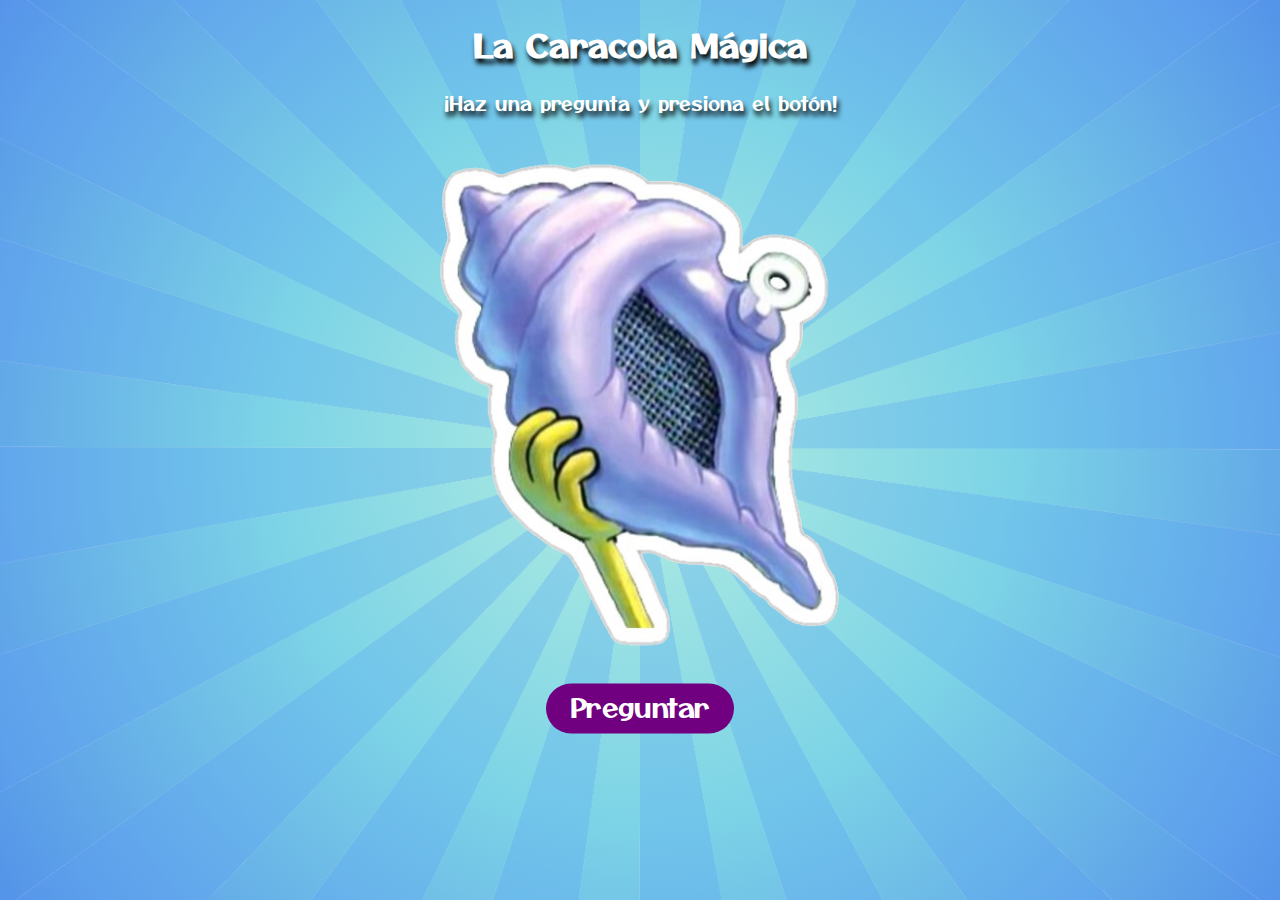
==== index.html @ 26fc7c1e "Initial commit" ====
<!DOCTYPE html>
<html lang="es">
<head>
  <meta charset="UTF-8">
  <meta http-equiv="X-UA-Compatible" content="IE=edge">
  <meta name="viewport" content="width=device-width, initial-scale=1.0">
  <title>La Caracola Mágica</title>

  <link rel="preconnect" href="https://fonts.googleapis.com">
  <link rel="preconnect" href="https://fonts.gstatic.com" crossorigin>
  <link href="https://fonts.googleapis.com/css2?family=Otomanopee+One&display=swap" rel="stylesheet">

  <link rel="stylesheet" href="css/styles.css">

  <script src="js/main.js" defer></script>
</head>
<body>

  <div id="background-rays">
    <figure id="rays">
      <img src="img/rays.png" alt="Rays">
    </figure>
  </div>

  <main>
    <section class="container spaced">
      <h1>La Caracola Mágica</h1>
      <p>¡Haz una pregunta y presiona el botón!</p>
    </section>

    <section id="shell" class="container spaced">
      <figure>
        <img src="img/caracola.png" alt="Caracola">
      </figure>
      <dialog id="answer" class="hidden">
        Nada.
      </dialog>

    </section>

    <section class="container">
      <button id="ask" onclick="ask()">Preguntar</button>
    </section>

  </main>

  <div id="loader" class="hidden">
    <div class="lds-spinner"><div></div><div></div><div></div><div></div><div></div><div></div><div></div><div></div><div></div><div></div><div></div><div></div></div>
  </div>

</body>
</html>
---- css/styles.css ----
html, body{
    padding: 0;
    margin: 0;
    left: 0;
    top: 0;

    font-family: 'Otomanopee One', sans-serif;
    
    background: rgb(179,237,225);
    background: -moz-radial-gradient(circle, rgba(179,237,225,1) 0%, rgba(125,212,230,1) 47%, rgba(84,147,233,1) 100%);
    background: -webkit-radial-gradient(circle, rgba(179,237,225,1) 0%, rgba(125,212,230,1) 47%, rgba(84,147,233,1) 100%);
    background: radial-gradient(circle, rgba(179,237,225,1) 0%, rgba(125,212,230,1) 47%, rgba(84,147,233,1) 100%);
    filter: progid:DXImageTransform.Microsoft.gradient(startColorstr="#b3ede1",endColorstr="#5493e9",GradientType=1);
}

body{
    height: 100vh;
    width: 100vw;

    display: grid;
    grid-template-columns: 1fr 8fr 1fr;
    grid-template-rows: auto;
    grid-template-areas:
        "a b c"
    ;

    overflow: hidden;
}

main{
    position: relative;
    grid-area: b;
    width: 100%;
    height: 100%;
}

h1, p{
    color: white;
    text-shadow: 2px 5px 5px black;
}

h1{
    font-size: 2rem;
}

p{
    font-size: 1.2rem;
}

img{
    transform: scale(0.97);
}

button{
    background-color: #710080;
    font-family: 'Otomanopee One', sans-serif;
    text-decoration: none;
    padding: 2px 12px 4px 12px;
    color: white;

    border: thin;
    border-radius: 0.8rem;
    transition: 0.25s;
    transform: scale(2);
}

button:hover{
    transform: scale(2.2);
}

#background-rays{
    grid-area: b;
    overflow: hidden;
    position: absolute;
    display: flex;
    justify-content: center;
    align-items: center;
    z-index: 0;
    height: 100vh;
    width: 100vw;
}

#rays{
    opacity: 18%;
    animation-name: spin;
	animation-duration: 40s;
    animation-iteration-count: infinite; 
	animation-timing-function: linear;
}

#shell{
    padding-left: 5rem;
    padding-right: 5rem;
}

#loader{
    position: absolute;
    display: flex;
    height: 100vh;
    width: 100vw;
    background-color: rgba(0, 0, 0, 0.8);

    justify-content: center;
    align-items: center;

    z-index: 100;
}

#answer{
    border: 0.5vmin solid black;
    border-radius: 100%;
    width: 20%;
    height: 12.5%;
    left: 40%;
    top: 10%;
    display: flex;
    align-items: center;
    justify-content: center;
    text-align: center;
    font-size: 2rem;
    background: white;
    box-shadow: 0 -0.25vmin, 0 0.125vmin;
    transition: 0.4s ease-out;
}

#answer::before {
    content: "";
    display: block;
    position: absolute;

    width: 40%;
    height: 60%;
    bottom: -30%;
    border-radius: 50%;
    left: 1%;
    box-shadow: 0.5vmin 0, 2vmin -0.5vmin white, 2vmin -0.5vmin 0 0.5vmin;
    clip-path: polygon(0% 49%, 150% 48%, 150% 100%, 0% 100%);
}

.container{ text-align: center; }

.spaced{ margin-bottom: 2rem; }

.hidden{ display: none !important; }

@keyframes spin {
	from { transform: rotate(0deg); }
	to { transform: rotate(360deg); }
}

@media screen and (max-width: 970px) {
    #answer{
        width: 20%;
        height: 12.5%;
        left: 69%;
        top: 10%;
    }

    #answer::before {
        width: 40%;
        height: 60%;
        bottom: -30%;
        border-radius: 50%;
        left: 1%;
    }
}

@media screen and (max-width: 640px) {
    #shell{ padding: 0; }
}

/* Spinner */

.lds-spinner {
    color: official;
    display: inline-block;
    position: relative;
    width: 80px;
    height: 80px;
}
.lds-spinner div {
    transform-origin: 40px 40px;
    animation: lds-spinner 1.2s linear infinite;
}
.lds-spinner div:after {
    content: "";
    display: block;
    position: absolute;
    top: 3px;
    left: 37px;
    width: 6px;
    height: 18px;
    border-radius: 20%;
    background: #fff;
}
.lds-spinner div:nth-child(1) {
    transform: rotate(0deg);
    animation-delay: -1.1s;
}
.lds-spinner div:nth-child(2) {
    transform: rotate(30deg);
    animation-delay: -1s;
}
.lds-spinner div:nth-child(3) {
    transform: rotate(60deg);
    animation-delay: -0.9s;
}
.lds-spinner div:nth-child(4) {
    transform: rotate(90deg);
    animation-delay: -0.8s;
}
.lds-spinner div:nth-child(5) {
    transform: rotate(120deg);
    animation-delay: -0.7s;
}
.lds-spinner div:nth-child(6) {
    transform: rotate(150deg);
    animation-delay: -0.6s;
}
.lds-spinner div:nth-child(7) {
    transform: rotate(180deg);
    animation-delay: -0.5s;
}
.lds-spinner div:nth-child(8) {
    transform: rotate(210deg);
    animation-delay: -0.4s;
}
.lds-spinner div:nth-child(9) {
    transform: rotate(240deg);
    animation-delay: -0.3s;
}
.lds-spinner div:nth-child(10) {
    transform: rotate(270deg);
    animation-delay: -0.2s;
}
.lds-spinner div:nth-child(11) {
    transform: rotate(300deg);
    animation-delay: -0.1s;
}
.lds-spinner div:nth-child(12) {
    transform: rotate(330deg);
    animation-delay: 0s;
}
@keyframes lds-spinner {
    0% { opacity: 1; }
    100% { opacity: 0; }
}
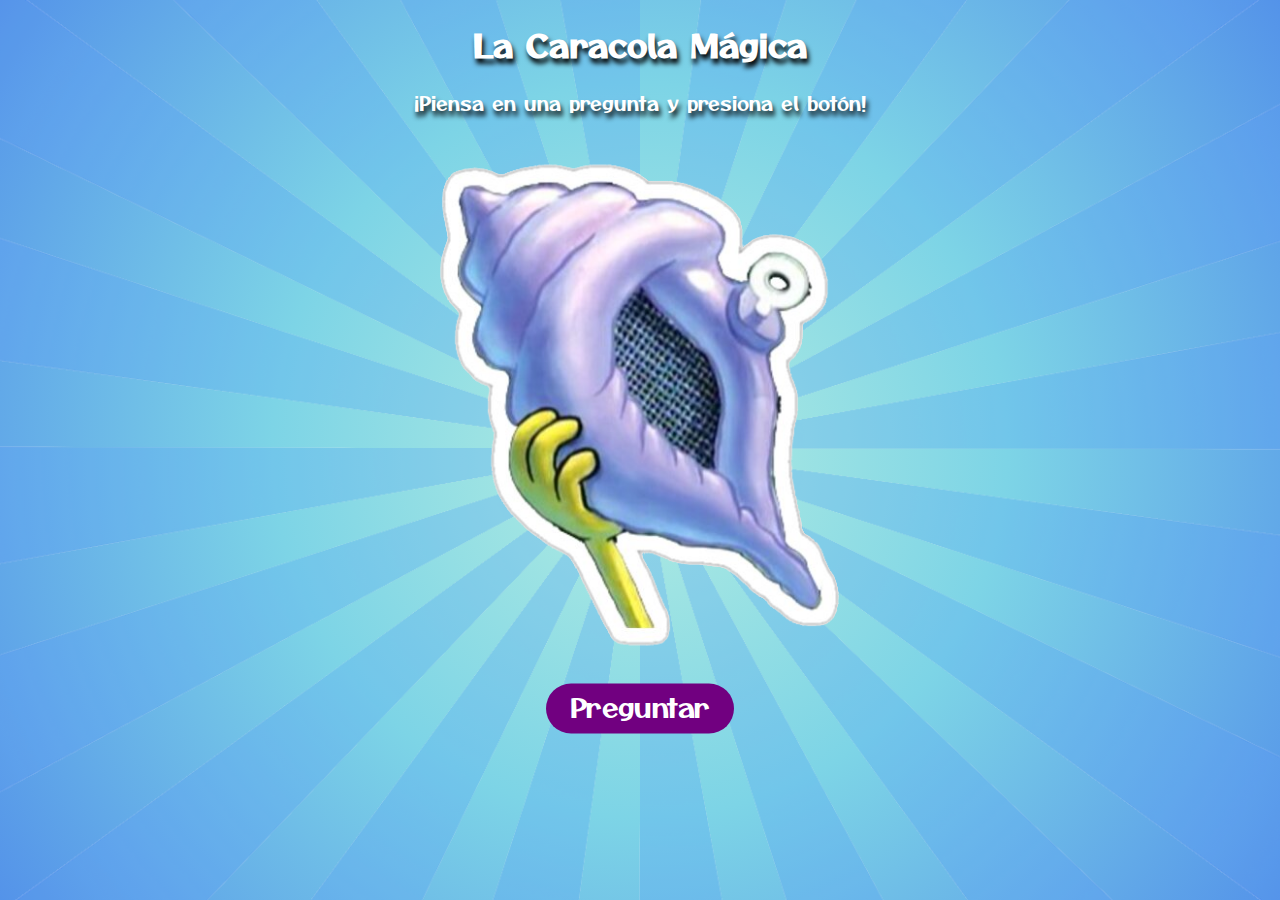
==== commit e99ca924: "Update index.html" ====
--- a/index.html
+++ b/index.html
@@ -25,7 +25,7 @@
   <main>
     <section class="container spaced">
       <h1>La Caracola Mágica</h1>
-      <p>¡Haz una pregunta y presiona el botón!</p>
+      <p>¡Piensa en una pregunta y presiona el botón!</p>
     </section>
 
     <section id="shell" class="container spaced">
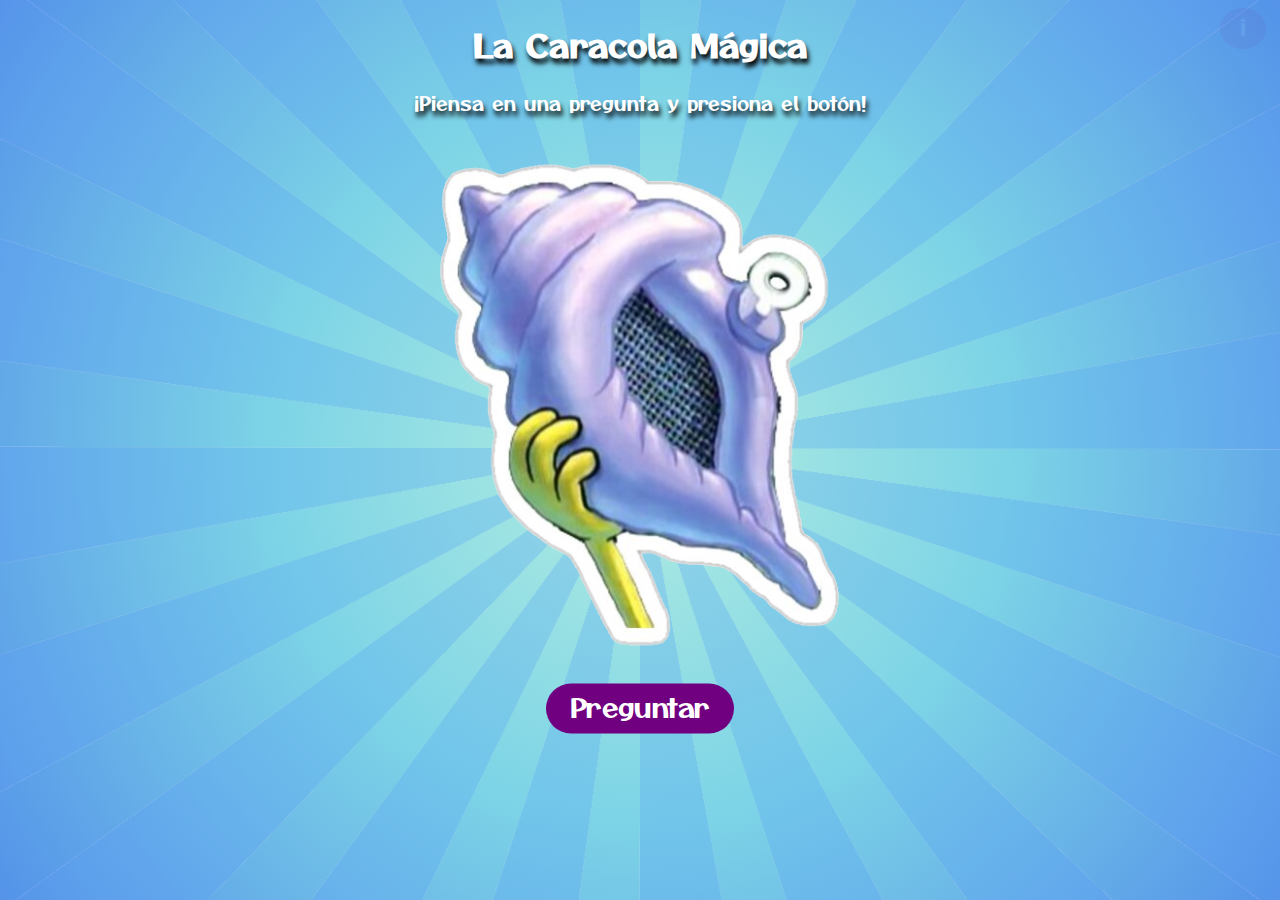
==== commit 2666503f: "Added Credits" ====
--- a/index.html
+++ b/index.html
@@ -13,6 +13,24 @@
   <link rel="stylesheet" href="css/styles.css">
 
   <script src="js/main.js" defer></script>
+
+  <link rel="apple-touch-icon" sizes="57x57" href="ico/apple-icon-57x57.png">
+  <link rel="apple-touch-icon" sizes="60x60" href="ico/apple-icon-60x60.png">
+  <link rel="apple-touch-icon" sizes="72x72" href="ico/apple-icon-72x72.png">
+  <link rel="apple-touch-icon" sizes="76x76" href="ico/apple-icon-76x76.png">
+  <link rel="apple-touch-icon" sizes="114x114" href="ico/apple-icon-114x114.png">
+  <link rel="apple-touch-icon" sizes="120x120" href="ico/apple-icon-120x120.png">
+  <link rel="apple-touch-icon" sizes="144x144" href="ico/apple-icon-144x144.png">
+  <link rel="apple-touch-icon" sizes="152x152" href="ico/apple-icon-152x152.png">
+  <link rel="apple-touch-icon" sizes="180x180" href="ico/apple-icon-180x180.png">
+  <link rel="icon" type="image/png" sizes="192x192"  href="ico/android-icon-192x192.png">
+  <link rel="icon" type="image/png" sizes="32x32" href="ico/favicon-32x32.png">
+  <link rel="icon" type="image/png" sizes="96x96" href="ico/favicon-96x96.png">
+  <link rel="icon" type="image/png" sizes="16x16" href="ico/favicon-16x16.png">
+  <link rel="manifest" href="ico/manifest.json">
+  <meta name="msapplication-TileColor" content="#ffffff">
+  <meta name="msapplication-TileImage" content="/ms-icon-144x144.png">
+  <meta name="theme-color" content="#ffffff">
 </head>
 <body>
 
@@ -44,6 +62,21 @@
 
   </main>
 
+  <button id="info" onclick="toggleInfo()">
+    i
+  </button>
+
+  <div id="credits" class="hidden" onclick="toggleInfo()">
+    <div>
+      <h2><i>Créditos</i></h2>
+      <h4>Desarrollado por: <a target="_blank" href="https://www.havila.dev">Humberto Avila</a></h4>
+      <h5>Imagen de Caracola Mágica: <a target="_blank" href="https://www.redbubble.com/people/tendercowboy/shop#profile">tendercowboy</a></h5>
+      <h5>Imagen de Favicon: <a target="_blank" href="https://www.teepublic.com/user/ajwhereartthou">AJWhereArtThou</a></h5>
+
+      <h6>"Spongebob Squarepants" by <a target="_blank" href="https://en.wikipedia.org/wiki/Stephen_Hillenburg">Stephen Hillenburg</a></h6>
+    </div>
+  </div>
+
   <div id="loader" class="hidden">
     <div class="lds-spinner"><div></div><div></div><div></div><div></div><div></div><div></div><div></div><div></div><div></div><div></div><div></div><div></div></div>
   </div>
--- a/css/styles.css
+++ b/css/styles.css
@@ -104,6 +104,52 @@
     align-items: center;
 
     z-index: 100;
+}
+
+#credits{
+    position: absolute;
+    display: flex;
+    justify-content: center;
+    align-items: center;
+    width: 100%;
+    height: 100%;
+    grid-area: b;
+    z-index: 50;
+    color: white;
+    background-color: rgba(0, 0, 0, 0.8);
+}
+
+#credits a{
+    text-decoration: none;
+    color: rgb(179,237,225);
+}
+
+#credits > div{
+    text-align: center;
+    text-shadow: 2px 5px 5px black;
+    transform: scale(1.75);
+}
+
+#credits > div > h4{
+    margin: 8px;
+}
+
+#credits > div > h5{
+    margin: 4px;
+}
+
+#info{
+    justify-content: center;
+    transform: scale(1.65) !important;
+    border-radius: 50% !important;
+    top: 1rem;
+    left: 96%;
+    position: absolute;
+    opacity: 0.05;
+}
+
+#info:hover{
+    opacity: 0.7;
 }
 
 #answer{
@@ -165,14 +211,45 @@
     }
 }
 
-@media screen and (max-width: 640px) {
+@media screen and (max-width: 641px) {
     #shell{ padding: 0; }
 }
 
+@media screen and (max-width: 620px) {
+    #answer{
+        width: 50%;
+        height: 10%;
+        left: 40%;
+        top: 17%;
+    }
+}
+
+@media screen and (max-width: 361px) {
+    main{
+        margin-top: 3rem;
+    }
+    #background-rays{
+        width: 150%;
+        height: 150%;
+    }
+    #loader{
+        width: 152%;
+        height: 152%;
+    }
+    #answer{
+        width: 50%;
+        height: 10%;
+        left: 40%;
+        top: 17%;
+    }
+    #shell img {
+        transform: scale(0.8);
+    }
+}
+
 /* Spinner */
-
 .lds-spinner {
-    color: official;
+    color: white;
     display: inline-block;
     position: relative;
     width: 80px;
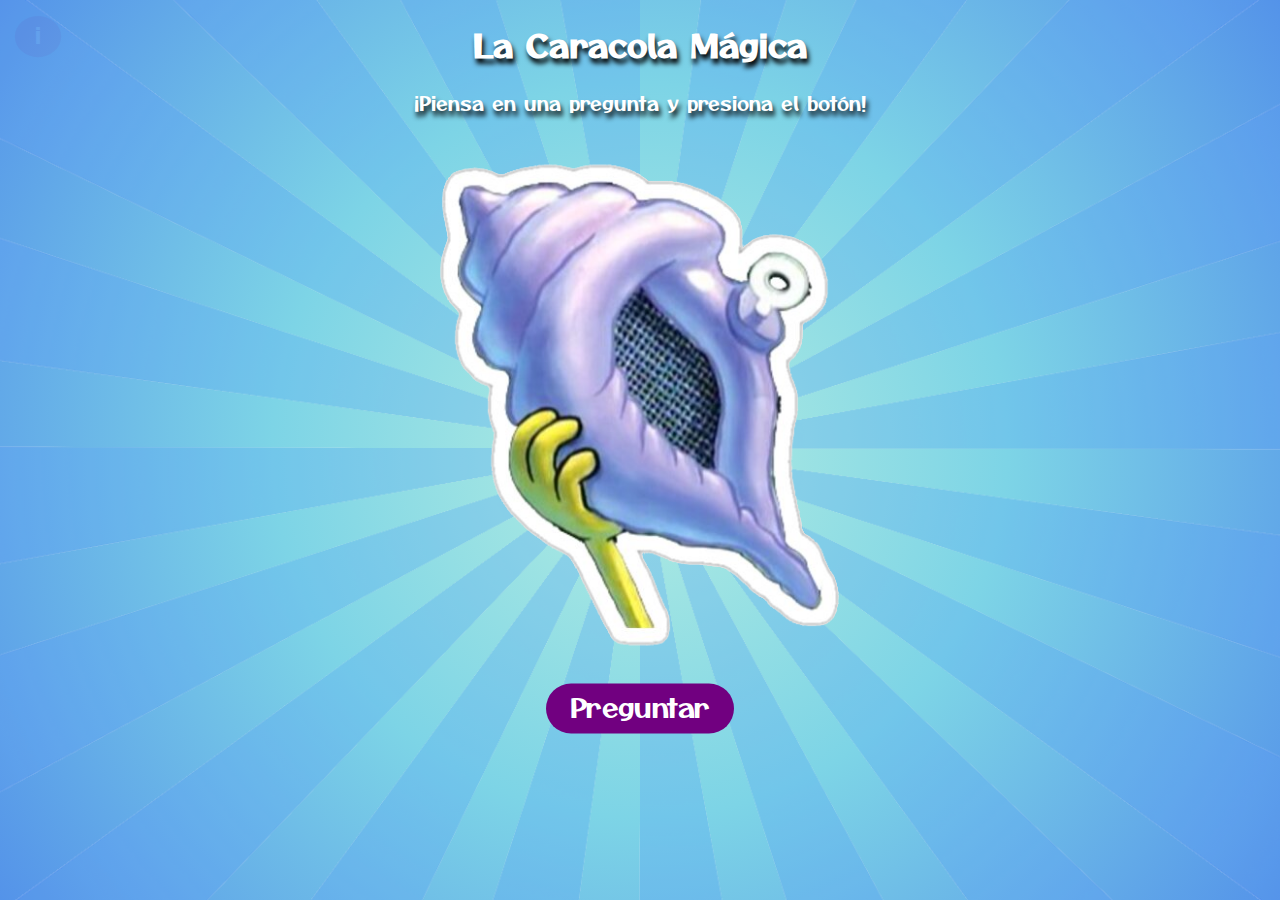
==== commit 508c3535: "Fixed Mobile Styling" ====
--- a/index.html
+++ b/index.html
@@ -57,23 +57,48 @@
     </section>
 
     <section class="container">
-      <button id="ask" onclick="ask()">Preguntar</button>
+      <button id="ask" onclick="ask()" style="cursor:pointer;">
+        Preguntar
+      </button>
     </section>
 
-  </main>
+  </main >
 
-  <button id="info" onclick="toggleInfo()">
-    i
-  </button>
+  <header>
+    <button id="info" onclick="toggleInfo()">
+      i
+    </button>
+  </header>
 
   <div id="credits" class="hidden" onclick="toggleInfo()">
     <div>
       <h2><i>Créditos</i></h2>
-      <h4>Desarrollado por: <a target="_blank" href="https://www.havila.dev">Humberto Avila</a></h4>
-      <h5>Imagen de Caracola Mágica: <a target="_blank" href="https://www.redbubble.com/people/tendercowboy/shop#profile">tendercowboy</a></h5>
-      <h5>Imagen de Favicon: <a target="_blank" href="https://www.teepublic.com/user/ajwhereartthou">AJWhereArtThou</a></h5>
+      <h4>
+        Desarrollado por:<br>
+        <a target="_blank" rel="noreferrer" href="https://www.havila.dev">
+          Humberto Avila
+        </a>
+      </h4>
+      <h5>
+        Imagen de Caracola Mágica:<br>
+        <a target="_blank" rel="noreferrer" href="https://www.redbubble.com/people/tendercowboy/shop#profile">
+          tendercowboy
+        </a>
+      </h5>
+      <h5>
+        Imagen de Favicon:<br>
+        <a target="_blank" rel="noreferrer" href="https://www.teepublic.com/user/ajwhereartthou">
+          AJWhereArtThou
+        </a>
+      </h5>
 
-      <h6>"Spongebob Squarepants" by <a target="_blank" href="https://en.wikipedia.org/wiki/Stephen_Hillenburg">Stephen Hillenburg</a></h6>
+      <h6>
+        "Spongebob Squarepants"
+        <br>by<br>
+        <a target="_blank" rel="noreferrer" href="https://en.wikipedia.org/wiki/Stephen_Hillenburg">
+          Stephen Hillenburg
+        </a>
+      </h6>
     </div>
   </div>
 
--- a/css/styles.css
+++ b/css/styles.css
@@ -5,7 +5,7 @@
     top: 0;
 
     font-family: 'Otomanopee One', sans-serif;
-    
+
     background: rgb(179,237,225);
     background: -moz-radial-gradient(circle, rgba(179,237,225,1) 0%, rgba(125,212,230,1) 47%, rgba(84,147,233,1) 100%);
     background: -webkit-radial-gradient(circle, rgba(179,237,225,1) 0%, rgba(125,212,230,1) 47%, rgba(84,147,233,1) 100%);
@@ -24,7 +24,7 @@
         "a b c"
     ;
 
-    overflow: hidden;
+    /* overflow: hidden; */
 }
 
 main{
@@ -49,6 +49,7 @@
 
 img{
     transform: scale(0.97);
+    -webkit-transform:scale(0.97, 0.97);
 }
 
 button{
@@ -62,10 +63,12 @@
     border-radius: 0.8rem;
     transition: 0.25s;
     transform: scale(2);
+    -webkit-transform:scale(2, 2);
 }
 
 button:hover{
     transform: scale(2.2);
+    -webkit-transform:scale(2.2, 2.2);
 }
 
 #background-rays{
@@ -93,7 +96,7 @@
     padding-right: 5rem;
 }
 
-#loader{
+#loader, #credits{
     position: absolute;
     display: flex;
     height: 100vh;
@@ -107,7 +110,7 @@
 }
 
 #credits{
-    position: absolute;
+    /* position: absolute;
     display: flex;
     justify-content: center;
     align-items: center;
@@ -115,8 +118,8 @@
     height: 100%;
     grid-area: b;
     z-index: 50;
+    background-color: rgba(0, 0, 0, 0.8); */
     color: white;
-    background-color: rgba(0, 0, 0, 0.8);
 }
 
 #credits a{
@@ -128,6 +131,7 @@
     text-align: center;
     text-shadow: 2px 5px 5px black;
     transform: scale(1.75);
+    -webkit-transform:scale(1.75, 1.75);
 }
 
 #credits > div > h4{
@@ -138,14 +142,22 @@
     margin: 4px;
 }
 
+header{
+    position: absolute;
+    display: flex;
+    justify-content: flex-end;
+    
+    margin: 1.5rem 1.5rem 0.2rem 1.5rem;
+}
+
 #info{
-    justify-content: center;
+    text-align: center;
     transform: scale(1.65) !important;
+    -webkit-transform:scale(1.65, 1.65) !important;
+    display: inline-block;
     border-radius: 50% !important;
-    top: 1rem;
-    left: 96%;
-    position: absolute;
     opacity: 0.05;
+    cursor: pointer;
 }
 
 #info:hover{
@@ -225,6 +237,34 @@
 }
 
 @media screen and (max-width: 361px) {
+    body{
+        display: flex;
+        justify-content: center;
+        height: 100vh;
+        margin: 0;
+        overflow: hidden;
+    }
+    header{
+        display: none;
+    }
+    #shell{
+        transform: scale(0.7);
+        -webkit-transform:scale(0.7, 0.7);
+    }
+    #ask{
+        position: absolute;
+        bottom: -3rem;
+    }
+    .container{
+        display: flex;
+        flex-flow: row wrap;
+        justify-content: center;
+        min-width: 120vw;
+    }
+    #credits{
+        margin: 0;
+        width: 100vw;
+    }
     main{
         margin-top: 3rem;
     }
@@ -237,13 +277,15 @@
         height: 152%;
     }
     #answer{
+        position: absolute;
         width: 50%;
         height: 10%;
-        left: 40%;
-        top: 17%;
+        right: 2rem;
+        top: -3rem;
     }
     #shell img {
         transform: scale(0.8);
+        -webkit-transform:scale(0.8, 0.8);
     }
 }
 
